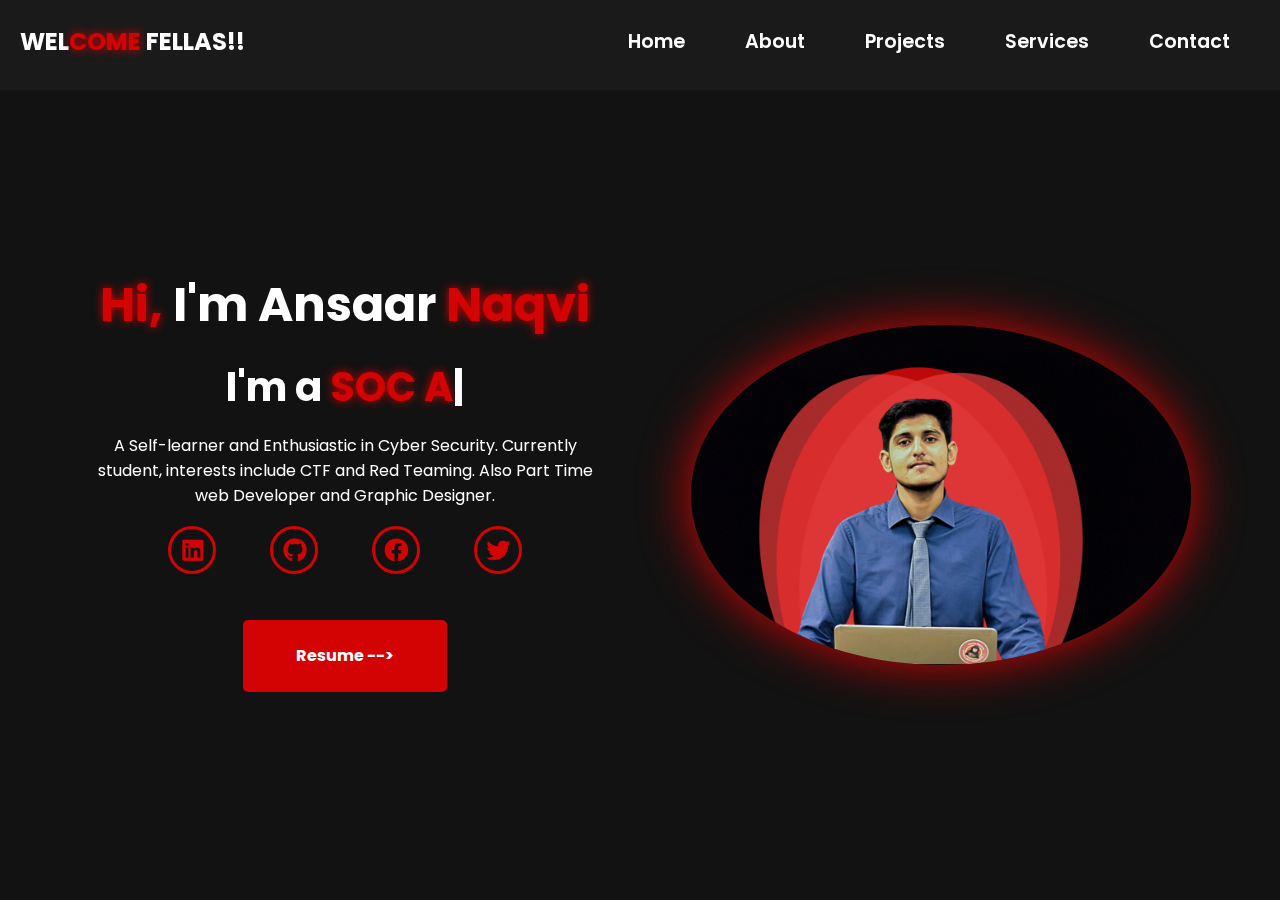
==== index.html @ c580c065 "here is my portfolio website" ====
<!DOCTYPE html>
<html lang="en">

<head>
    <meta charset="UTF-8">
    <meta name="viewport" content="width=device-width, initial-scale=1.0">
    <title>Portfolio Website</title>

    <!-- Font Awesome for Icons -->
    <link rel="stylesheet" href="https://cdnjs.cloudflare.com/ajax/libs/font-awesome/6.0.0-beta3/css/all.min.css">

    <!-- Google Fonts -->
    <link href="https://fonts.googleapis.com/css2?family=Poppins:wght@100;200;300;400;500;600&display=swap" rel="stylesheet">
    <link rel="stylesheet" href="https://unpkg.com/aos@next/dist/aos.css" />
    <!-- External CSS -->
    <link rel="stylesheet" href="style.css"> <!-- Link to your external stylesheet -->
</head>

<body>
    <!-- Navigation Section -->
    <nav>
        <div class="nav-container">
            <div class="logo" data-aos="zoom-in" data-aos-duration="1500">
                WEL<span>COME</span>  FELLAS!!
            </div>
            <div class="links">
                <div class="link" data-aos="fade-up" data-aos-duration="1500" data-aos-delay="100"><a href="index.html">Home</a></div>
                <div class="link" data-aos="fade-up" data-aos-duration="1500" data-aos-delay="200"><a href="about.html">About</a></div>
                <!-- Link updated to point to project.html -->
                <div class="link" data-aos="fade-up" data-aos-duration="1500" data-aos-delay="300"><a href="project.html">Projects</a></div>
                <div class="link" data-aos="fade-up" data-aos-duration="1500" data-aos-delay="400"><a href="services.html">Services</a></div>
                <div class="link" data-aos="fade-up" data-aos-duration="1500" data-aos-delay="500"><a href="contact.html">Contact</a></div>
            </div>
        </div>

        <!-- Mobile Menu Toggle Icon -->
        <i class="fa-solid fa-bars hamburg" onclick="hamburg()"></i>

        <!-- Dropdown Menu for Mobile View -->
        <div class="dropdown">
            <div class="links">
                <a href="index.html">Home</a>
                <a href="about.html">About</a>
                <!-- Link updated to point to project.html -->
                <a href="project.html">Projects</a>
                <a href="services.html">Services</a>
                <a href="contact.html">Contact</a>
                <i class="fa-solid fa-xmark cancel" onclick="cancel()"></i>
            </div>
        </div>
    </nav>

    <!-- Main Content Section -->
    <section>
        <div class="main-container">
            <div class="content">
                <h1 data-aos="fade-left" data-aos-duration="1500" data-aos-delay="700"><span>Hi,</span> I'm Ansaar<span> Naqvi</span></h1>
                <div data-aos="fade-right" data-aos-duration="1500" data-aos-delay="900" class="typewriter">I'm a <span class="typewriter-text"></span><label for="">|</label></div>
                <p data-aos="flip-down" data-aos-duration="1500" data-aos-delay="1100">A Self-learner and Enthusiastic in Cyber Security. Currently student, interests include CTF and Red Teaming. Also Part Time web Developer and Graphic Designer.</p>

                <!-- Social Links -->
                <div class="social-links">
                    <a href="https://www.linkedin.com/in/ansaarnaqvi14/" target="_blank" data-aos="fade-up" data-aos-duration="1500" data-aos-delay="1200"><i class="fa-brands fa-linkedin"></i></a>
                    <a href="https://github.com/popeye605" target="_blank" data-aos="fade-up" data-aos-duration="1500" data-aos-delay="1300"><i class="fa-brands fa-github"></i></a>
                    <a href="https://web.facebook.com/AnsaarNaqvi605" target="_blank" data-aos="fade-up" data-aos-duration="1500" data-aos-delay="1400"><i class="fa-brands fa-facebook"></i></a>
                    <a href="https://x.com/ansaar_naqvi" target="_blank" data-aos="fade-up" data-aos-duration="1500" data-aos-delay="1500"><i class="fa-brands fa-twitter"></i></a>
                </div>

                <!-- Call to Action Button -->
                <div class="btn" data-aos="zoom-out" data-aos-duration="1500" data-aos-delay="1800">
                    <button><a href="Ansaar CV.pdf" download="Ansaar-Naqvi-CV">Resume --></a></button>
                </div>
            </div>

            <!-- Placeholder for Image Section -->
            <div class="image" data-aos="zoom-in" data-aos-duration="3000">
                <img src="Ansaar img.png" alt="Profile Image">
            </div>
        </div>
    </section>

    <script src="https://unpkg.com/aos@next/dist/aos.js"></script>
    <script>
      AOS.init({offset:0,});
    </script>
    <script src="script.js"></script>
</body>

</html>
---- style.css ----
/* Reset default browser margins and paddings */
* {
    padding: 0;
    margin: 0;
    font-family: 'Poppins', sans-serif, Helvetica;
    box-sizing: border-box;
}

body {
    width: 100%;
    height: 100vh;
    background-color: black;
    overflow: hidden;
}

nav {
    width: 100%;
    height: 10vh;
    position: sticky;
    top: 0; /* Ensure the navbar sticks to the top */
}

.nav-container {
    width: 100%;
    height: 90%;
    display: flex;
    justify-content: space-around;
    align-items: center;
}

.logo {
    color: white;
    font-size: 2rem;
    font-weight: bold;
}

.logo span {
    color: rgb(211, 3, 3);
    text-shadow: 0 0 10px rgb(211, 3, 3);
}

.hamburg,
.cancel {
    cursor: pointer;
    position: absolute;
    right: 15px;
    top: 10px;
    color: white;
    display: none;
    font-size: clamp(2.5rem, 0.5rem + 5vw, 3rem);
}

.links {
    display: flex;
}

.link a {
    font-size: 1.2rem;
    color: white;
    margin: 0 20px;
    text-decoration: none;
    font-weight: 550;
    transition: color 0.3s linear, border-bottom 0.3s linear;
}

.link a:hover {
    color: rgb(211, 3, 3);
    border-bottom: 2px solid rgb(211, 3, 3);
}

.dropdown {
    z-index: 100;
    position: absolute;
    top: 0;
    transform: translateY(-500px);
    width: 100%;
    display: none;
    height: auto;
    backdrop-filter: blur(4px) brightness(40%);
    box-shadow: 0 0 20px black;
    transition: 0.2s linear;
}

/* Assuming .links is a child of .dropdown */
.dropdown .links {
    display: flex;
    flex-direction: column;
    align-items: center;
    justify-content: center;
}

.dropdown .links a {
    color: white;
    text-decoration: none;
    padding: 15px 0;
    transition: 0.2s linear;
}

.dropdown .links a:hover {
    background-color: rgb(211, 3, 3);
}

.main-container {
    display: flex;
    justify-content: center;
    align-items: center;
    height: 90vh;
}

.content {
    color: white;
    text-align: center;
}

.content h1 {
    font-size: 3rem;
    margin-bottom: 1rem;
}

.content h1 span {
    color: rgb(211, 3, 3);
    text-shadow: 0 0 10px rgb(211, 3, 3);
}

.typewriter {
    margin-bottom: 1rem;
    font-size: 1.5rem;
}

.social-links {
    margin: 1rem 0;
}

.social-links a {
    color: white;
    margin: 0 10px;
    font-size: 2rem;
    transition: color 0.3s;
}

.social-links a:hover {
    color: rgb(211, 3, 3);
}

.btn a { /* Added to style the anchor tag as a button */
    display: inline-block;
    padding: 10px 20px;
    font-size: 1rem;
    cursor: pointer;
    background-color: rgb(211, 3, 3);
    border: none;
    color: white;
    text-decoration: none; /* Removes underline */
    transition: background-color 0.3s;
    width: 100%;
}

.btn a:hover {
    background-color: black;
    color: rgb(211, 3, 3);
    
}

.image img {
    max-width: 100%;
    height: auto;
}

/* Adjusted selectors */
.nav-container .link {
    display: flex;
}

.nav-container .link a {
    font-size: 1.2rem;
    color: white;
    margin: 0 20px;
    text-decoration: none;
    font-weight: 550;
    transition: color 0.3s linear, border-bottom 0.3s linear;
}

.nav-container .link a:hover {
    color: rgb(211, 3, 3);
    border-bottom: 2px solid rgb(211, 3, 3);
}

section {
    width: 100%;
    height: 90vh;
}

.main-container {
    width: 100%;
    height: 100%;
    display: flex;
    justify-content: space-evenly;
    align-items: center;
}

.main-container .content {
    color: white;
    width: 40%;
    min-height: 100px;
}

.content h1 span {
    font-weight: 700;
    text-shadow: 0 0 10px rgb(211, 3, 3);
    color: rgb(211, 3, 3);
}

.content .typewriter {
    font-size: clamp(1rem, 1rem + 5vw, 2.5rem);
    font-weight: 700;
}

.typewriter span {
    color: rgb(211, 3, 3);
    text-shadow: 0 0 10px rgb(211, 3, 3);
}

.content p {
    font-size: clamp(0.4rem, 0.2rem + 9vw, 1rem);
    margin: 10px 0;
}

.social-links i {
    display: inline-flex;
    justify-content: center;
    align-items: center;
    width: 3rem;
    height: 3rem;
    background-color: transparent;
    border: 0.2rem solid rgb(211, 3, 3);
    border-radius: 50%;
    color: rgb(211, 3, 3);
    margin: 0 15px;
    font-size: 1.5rem;
    transition: 0.2s linear;
}

.social-links i:hover {
    scale: 1.3;
    filter: drop-shadow(0 0 10px rgb(211, 3, 3));
    color: black;
    background-color: rgb(211, 3, 3);
}

.content button {
    width: 40%;
    height: 8vh;
    margin: 30px;
    background-color: rgb(211, 3, 3);
    color: white;
    border: none;
    outline: none;
    font-size: 120%;
    font-weight: 700;
    border-radius: 5px;
    transition: 0.2s linear;
}

.content button:hover {
    scale: 1.1;
    color: rgb(211, 3, 3);
    border: 2px solid rgb(211, 3, 3);
    background-color: transparent;
    font-weight: 700;
    box-shadow: 0 0 50px rgb(211, 3, 3);
}

.main-container .image {
    width: 500px;
    height: 340px;
    border-radius: 100%;
    overflow: hidden;
    box-shadow: 0 0 50px rgb(211, 3, 3);
}

.main-container .image img {
    width: 100%;
}

.main-container .image:hover {
    animation: animate 1.5s ease-in-out;
}

@keyframes animate {
    0% {
        scale: 1;
    }
    50% {
        scale: 1.05;
    }
    100% {
        scale: 1;
    }
}

@media (max-width: 884px) {
    nav .logo {
        position: absolute;
        top: 16px;
        left: 15px;
        font-size: 1.5rem;
    }
    
    .nav-container .links {
        display: none;
    }

    .hamburg,
    .cancel,
    .dropdown {
        display: block;
    }

    .main-container .content {
        width: 80%;
    }

    .social-links i {
        width: 2.5rem;
        height: 2.5rem;
        font-size: 1.5rem;
    }

    .main-container .image {
        width: 50%;
        height: 60%;
    }
}

@media (max-width: 440px) {
    .main-container .image {
        width: 70%;
        height: 60%;
    }

    .main-container .content {
        width: 80%;
    }

    .main-container button {
        margin-top: 15px;
    }
}






/* General Styling */
body {
    margin: 0;
    padding: 0;
    font-family: 'Poppins', sans-serif;
    background-color: #121212; /* Dark background for contrast */
    color: white; /* Default text color */
}

/* Navigation Styling */
nav {
    background-color: #1a1a1a; /* Dark background for navigation */
    padding: 10px 20px;
}

.nav-container {
    display: flex;
    justify-content: space-between;
    align-items: center;
}

.logo {
    font-size: 1.5rem;
    color: white;
}

.links {
    display: flex;
}

.link {
    margin: 0 10px;
}

.link a {
    color: white;
    text-decoration: none;
}

.hamburg, .cancel {
    color: white;
}

/* About Section */
.aboutSection {
    padding: 20px;
    background-color:transparent; /* Dark background for contrast */
    color: white; /* Default text color */
    font-family: 'Poppins', sans-serif;
    text-align: center;
   
    
}

/* Heading styles */
.about-section h1, .about-section h2 {
    color: red ; /* Red color for all headings */
    cursor: pointer; /* Cursor to indicate clickable elements */
    margin-bottom: 10px;
}

/* Image styling */
.about-image img {
    width: 30vw; /* Adjust image width */
    height: auto;
    opacity: 0.8; /* Lower opacity for effect */
}

/* Text and content sections
  .blogSection, .hobbiesSection {
    margin-bottom: 20px;
    border: 1px solid yellow;
    width:100%;
    height:100%;
     border-radius: 15px;
     display: flex;
     align-items: center;
     justify-content: center;
     background-color: rgb(92, 65, 65);

} */

/* .educationSection{
    margin-bottom: 20px;
    border: 1px solid rgb(0, 26, 255);
    width:100%;
    height:100%;
     border-radius: 15px;
     display: flex;
     align-items: center;
     justify-content: center;
     background-color: rgb(92, 65, 65);
} */


/* Ensure the .toggle-content is initially hidden */
.toggle-content {
    display: none; /* Hide the content by default */
    margin-top: 10px; /* Optional: Add space above the content */
    overflow: hidden; /* Hide overflow text */
    max-height: 200px; /* Limit height to prevent overflow */
    /* overflow-y: auto;  */
    background-color: transparent;
    
}

.toggle-content:hover {
    display: block;
    box-shadow: 0 0 200px rgb(211, 3, 3);
    
}

/* Styling for the educationSection */
.educationSection {
    margin-bottom: 0px;
    border: 1px solid rgb(0, 26, 255);
    width: 100%;
    height: auto; /* Adjust to content height */
    border-radius: 15px;
    display: flex;
    flex-direction: column; /* Stack content vertically */
    align-items: center;
    justify-content: center;
    position: relative; /* Position relative to manage content positioning */
    padding: 10px; /* Add padding for better spacing */
    transition: background-color ease 0.3;
    
}

/* Hide header text on hover */
.educationSection:hover .header {
    display: none; /* Hide the header text when hovering */
    
    
}
.educationSection:hover {
    background-color: transparent; 
}

/* Show content on hover */
.educationSection:hover .toggle-content {
    display: block;
    box-shadow: 0 0 200px rgb(211, 3, 3);
    
   
}
.skillsSection{
    margin-bottom: 0px;
    border: 1px solid rgb(0, 26, 255);
    width: 100%;
    height: auto; /* Adjust to content height */
    border-radius: 15px;
    display: flex;
    flex-direction: column; /* Stack content vertically */
    align-items: center;
    justify-content: center;
    position: relative; /* Position relative to manage content positioning */
    padding: 10px; /* Add padding for better spacing */
    background-color: transparent;

}

/* Hide header text on hover */
.skillsSection:hover .header {
    display: none; /* Hide the header text when hovering */
    
    
}

/* Show content on hover */
.skillsSection:hover .toggle-content {
    display: block; /* Display the content when hovering over the parent section */
    box-shadow: 0 0 200px rgb(211, 3, 3);

}
.blogSection{
    margin-bottom: 0px;
    border: 1px solid rgb(0, 26, 255);
    width: 100%;
    height: auto; /* Adjust to content height */
    border-radius: 15px;
    display: flex;
    flex-direction: column; /* Stack content vertically */
    align-items: center;
    justify-content: center;
    position: relative; /* Position relative to manage content positioning */
    padding: 10px; /* Add padding for better spacing */
    background-color: transparent;

}

/* Hide header text on hover */
.blogSection:hover .header {
    display: none; /* Hide the header text when hovering */
    
    
}

/* Show content on hover */
.blogSection:hover .toggle-content {
    display: block; /* Display the content when hovering over the parent section */
    box-shadow: 0 0 200px rgb(211, 3, 3);

}

.hobbiesSection{
    margin-bottom: 0px;
    border: 1px solid rgb(0, 26, 255);
    width: 100%;
    height: auto; /* Adjust to content height */
    border-radius: 15px;
    display: flex;
    flex-direction: column; /* Stack content vertically */
    align-items: center;
    justify-content: center;
    position: relative; /* Position relative to manage content positioning */
    padding: 20px; /* Add padding for better spacing */
    background-color: transparent;

}

/* Hide header text on hover */
.hobbiesSection:hover .header {
    display: none; /* Hide the header text when hovering */
    
    
}

/* Show content on hover */
.hobbiesSection:hover .toggle-content {
    display: block; /* Display the content when hovering over the parent section */
    box-shadow: 0 0 200px rgb(211, 3, 3);

}






.about-text{
    margin-bottom: 25px;
    
}
/* Toggle content initially hidden */
/* .toggle-content {
    display: none;
    margin-top: 10px;
    
    
} */

/* Toggle button and hover effect */
.about-section h2:hover {
    text-decoration: none; /* Adds underline on hover */
    scale: 1.1;
    color: rgb(211, 3, 3);
    background-color: transparent;
    font-weight: 1400;
    box-shadow: 0 0 200px rgb(211, 3, 3);
    border-radius: 20px;
    padding: 2;
    text-align:center;
    width: 330px;
}

/* List styling */
.skills-list, .blog-list, .hobbies-list {
    list-style: none; /* Removes default list style */
    padding: 0;
    
}

.skills-list li, .blog-list li, .hobbies-list li {
    margin-bottom: 10px;
    display: flex; /* For alignment */
    align-items: center;
}

/* Icons styling */
.skills-list li i, .hobbies-list li i {
    margin-right: 10px; /* Spacing between icon and text */
    color: red; /* Icon color */
    
}
.mainDiv{
    /* border:2px solid green; */
    display: flex;
    width: 100%;
    /* margin-top: 90px; */
    flex-direction: column;
    height:90%;
    gap:20px;
    margin: 50px;
    
}
.section1{
    /* border: 2px solid yellow; */
    display: flex;
    flex-direction: row;
    height:50%;
    gap:20px;
}
.section2{
    /* border: 2px solid red; */
    display: flex;
    flex-direction: row;
    height:50%;
    gap:20px;
}
.blur-background {
    transition: filter 0.3s ease; /* Smooth transition for blur effect */
    position: relative;
}


/* Apply blur effect */
.blurred {
    /* filter: blur(1px); Adjust the blur strength as needed */
}
.unblurred {
    filter: none !important; /* Remove blur from the focused section */
    position: relative; /* Ensure it stays on top */
    z-index: 10; /* Keep it above other content */
    padding: 20px; /* Padding for the content */
    border-radius: 8px; /* Optional: rounded corners for the content box */
    box-shadow: 0 4px 8px rgba(0, 0, 0, 0.2); /* Optional: shadow for better focus */
}
.main-content {
    transition: filter 0.3s ease; /* Smooth transition for blur effect */
    position: relative;
    filter: none; /* Initially, no blur */
}
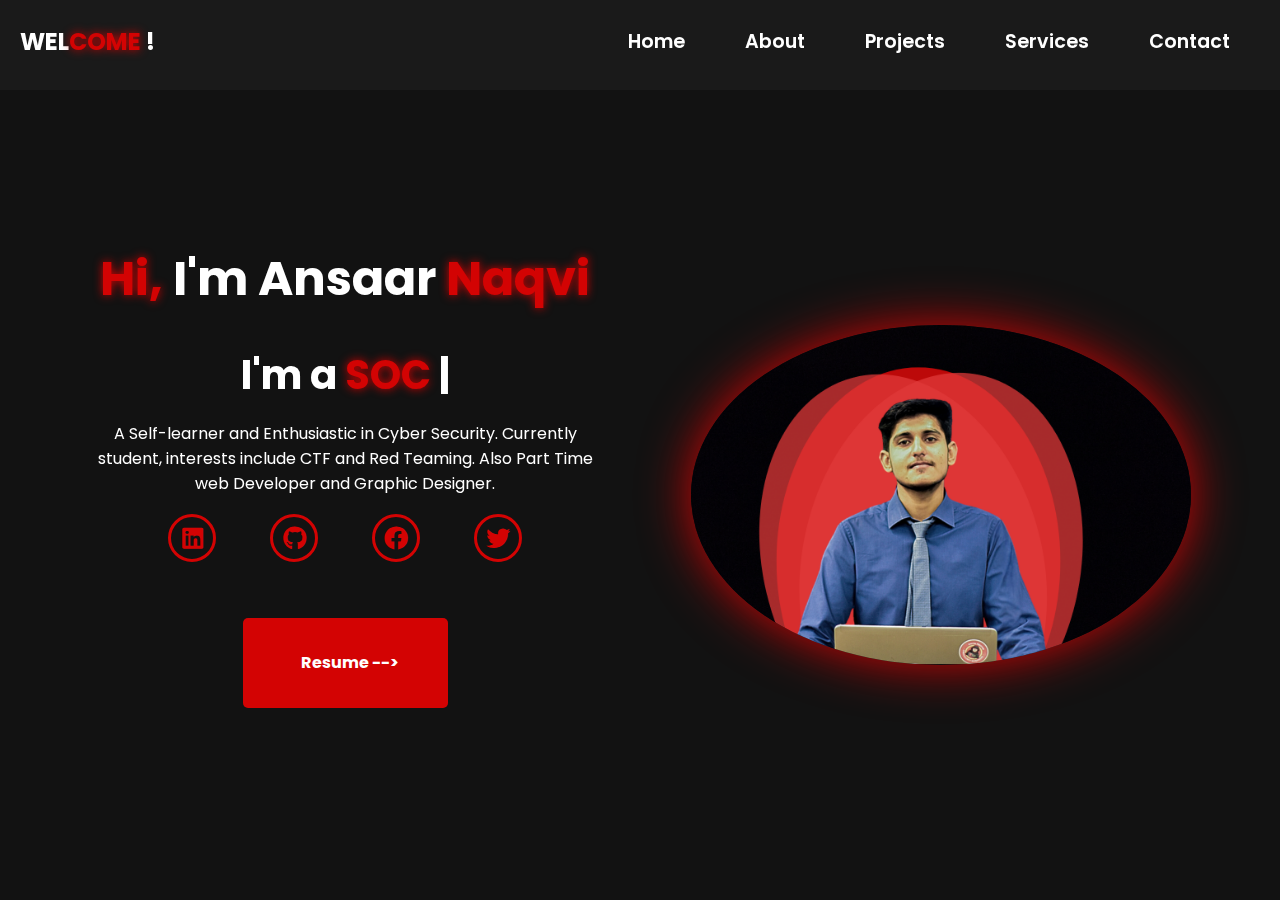
==== commit 847276e0: "Fixes and Additions" ====
--- a/index.html
+++ b/index.html
@@ -21,11 +21,11 @@
     <nav>
         <div class="nav-container">
             <div class="logo" data-aos="zoom-in" data-aos-duration="1500">
-                WEL<span>COME</span>  FELLAS!!
+                WEL<span>COME</span> !
             </div>
             <div class="links">
                 <div class="link" data-aos="fade-up" data-aos-duration="1500" data-aos-delay="100"><a href="index.html">Home</a></div>
-                <div class="link" data-aos="fade-up" data-aos-duration="1500" data-aos-delay="200"><a href="about.html">About</a></div>
+                <div class="link" data-aos="fade-up" data-aos-duration="1500" data-aos-delay="200"><a href="About.html">About</a></div>
                 <!-- Link updated to point to project.html -->
                 <div class="link" data-aos="fade-up" data-aos-duration="1500" data-aos-delay="300"><a href="project.html">Projects</a></div>
                 <div class="link" data-aos="fade-up" data-aos-duration="1500" data-aos-delay="400"><a href="services.html">Services</a></div>
--- a/style.css
+++ b/style.css
@@ -4,6 +4,7 @@
     margin: 0;
     font-family: 'Poppins', sans-serif, Helvetica;
     box-sizing: border-box;
+    color:white;
 }
 
 body {
@@ -152,7 +153,8 @@
     color: white;
     text-decoration: none; /* Removes underline */
     transition: background-color 0.3s;
-    width: 100%;
+    width: 105%;
+   
 }
 
 .btn a:hover {
@@ -249,8 +251,8 @@
 
 .content button {
     width: 40%;
-    height: 8vh;
-    margin: 30px;
+    height: 10vh;
+    margin: 40px;
     background-color: rgb(211, 3, 3);
     color: white;
     border: none;
@@ -258,7 +260,9 @@
     font-size: 120%;
     font-weight: 700;
     border-radius: 5px;
-    transition: 0.2s linear;
+    transition: 0.2s linear;  
+    justify-content: center;  
+    
 }
 
 .content button:hover {
@@ -450,7 +454,7 @@
 /* Ensure the .toggle-content is initially hidden */
 .toggle-content {
     display: none; /* Hide the content by default */
-    margin-top: 10px; /* Optional: Add space above the content */
+    margin: 15px; /* Optional: Add space above the content */
     overflow: hidden; /* Hide overflow text */
     max-height: 200px; /* Limit height to prevent overflow */
     /* overflow-y: auto;  */
@@ -467,7 +471,7 @@
 /* Styling for the educationSection */
 .educationSection {
     margin-bottom: 0px;
-    border: 1px solid rgb(0, 26, 255);
+    border: 1px solid rgb(247, 156, 123);
     width: 100%;
     height: auto; /* Adjust to content height */
     border-radius: 15px;
@@ -478,6 +482,8 @@
     position: relative; /* Position relative to manage content positioning */
     padding: 10px; /* Add padding for better spacing */
     transition: background-color ease 0.3;
+    list-style: circle;
+    font-size: 15px;
     
 }
 
@@ -500,7 +506,7 @@
 }
 .skillsSection{
     margin-bottom: 0px;
-    border: 1px solid rgb(0, 26, 255);
+    border: 1px solid rgb(247, 156, 123);
     width: 100%;
     height: auto; /* Adjust to content height */
     border-radius: 15px;
@@ -529,7 +535,7 @@
 }
 .blogSection{
     margin-bottom: 0px;
-    border: 1px solid rgb(0, 26, 255);
+    border: 1px solid rgb(247, 156, 123);
     width: 100%;
     height: auto; /* Adjust to content height */
     border-radius: 15px;
@@ -540,7 +546,14 @@
     position: relative; /* Position relative to manage content positioning */
     padding: 10px; /* Add padding for better spacing */
     background-color: transparent;
-
+    color: white;
+    font-size: 15px;
+    
+    
+
+}
+.blogSection a{
+    color: white;
 }
 
 /* Hide header text on hover */
@@ -554,12 +567,13 @@
 .blogSection:hover .toggle-content {
     display: block; /* Display the content when hovering over the parent section */
     box-shadow: 0 0 200px rgb(211, 3, 3);
+    
 
 }
 
 .hobbiesSection{
     margin-bottom: 0px;
-    border: 1px solid rgb(0, 26, 255);
+    border: 1px solid rgb(247, 156, 123);
     width: 100%;
     height: auto; /* Adjust to content height */
     border-radius: 15px;
@@ -684,4 +698,203 @@
     transition: filter 0.3s ease; /* Smooth transition for blur effect */
     position: relative;
     filter: none; /* Initially, no blur */
-}+}
+
+
+
+
+
+/* General Styling */
+
+
+
+
+.content h1 {
+    text-align: center;
+    margin-bottom: 30px;
+    
+    
+}
+
+.project-titles {
+    margin-top: 20px;
+    
+    
+    
+}
+
+.project-title {
+    padding: 10px;
+    margin: 10px 0;
+    background-color: #c23838;
+    color: white;
+    border-radius: 5px;
+    
+    
+}
+
+.project-title:hover {
+    background-color: #793e3e;
+   
+}
+
+.project-details {
+    display: none; /* Initially hidden */
+    padding: 20px;
+    border: 1px solid #ed9d68;
+    margin-top: 10px;
+    border-radius: 5px;
+    
+   
+    
+}
+
+.project-title:hover + .project-details {
+    display: block; /* Show on hover */
+    text-decoration: none; /* Adds underline on hover */
+    scale: 1;
+    color: rgb(231, 225, 225);
+    background-color: transparent;
+    font-weight: 1400;
+    box-shadow: 0 0 200px rgb(211, 3, 3);
+    border-radius: 20px;
+    padding: 10;
+    text-align:center;
+    width: 500px;
+    height: 150px;
+    font-size: 20px;
+  
+}
+
+
+/* Card Styles */
+.card {
+    background-color: rgb(255, 3, 3);
+    border: 1px solid #ddd;
+    border-radius: 5px;
+    padding: 20px;
+    margin: 10px;
+    cursor: pointer;
+    transition: transform 0.2s;
+}
+
+.card:hover {
+    transform: scale(1.05);
+    background-color: #912121;
+}
+
+/* Service Details Styles */
+.service-details {
+    display: flex;
+    background-color: rgb(7, 7, 7);
+    border: 1px solid #ddd;
+    border-radius: 5px;
+    padding: 20px;
+    margin: 10px;
+    width: 50%;
+    height: auto;
+    box-shadow: 0 0 200px rgb(211, 3, 3);
+    justify-content: center;
+}
+
+/* Button Styles */
+button {
+    margin-top: -12px;
+    padding: 10px 20px;
+    background-color: #333;
+    color: white;
+    border: none;
+    border-radius: 5px;
+    cursor: pointer;
+}
+
+button:hover {
+    background-color: #555;
+   
+
+
+}
+
+/* Header Text */
+.header-text {
+    text-align: center;
+    margin-bottom: 20px;
+}
+
+.header-text h1 {
+    font-size: 36px;
+}
+
+.header-text p {
+    font-size: 18px;
+    color: #555;
+}
+.price{
+    font-weight: bold;
+    color:red;
+}
+
+
+
+
+h1 {
+    font-size: 2rem;
+    margin-bottom: 1rem;
+    
+}
+
+.form-group {
+    margin-bottom: 1rem;
+}
+
+.form-group label {
+    display: block;
+    margin-bottom: 0.5rem;
+}
+
+.form-group input,
+.form-group textarea {
+    width: 100%;
+    padding: 5px;
+    border: 1px solid #ccc;
+    border-radius: 4px;
+}
+
+button {
+    padding: 0.5rem 1rem;
+    border: none;
+    background-color: #ff0000;
+    color: #fff;
+    border-radius: 4px;
+    cursor: pointer;
+    
+}
+
+button:hover {
+    background-color: #912121;
+}
+
+.social-media {
+    margin-top: 1rem;
+}
+
+.social-media h3 {
+    margin-bottom: 0.5rem;
+}
+
+.social-icon {
+    display: inline-block;
+    margin: 0 0.5rem;
+    color: #9e9696;
+    font-size: 1.5rem;
+    text-decoration: none;
+}
+
+.social-icon:hover {
+    color: #fa0000;
+}
+.context{
+    margin-top: 0%;
+    font-size: 11px;
+    
+}
